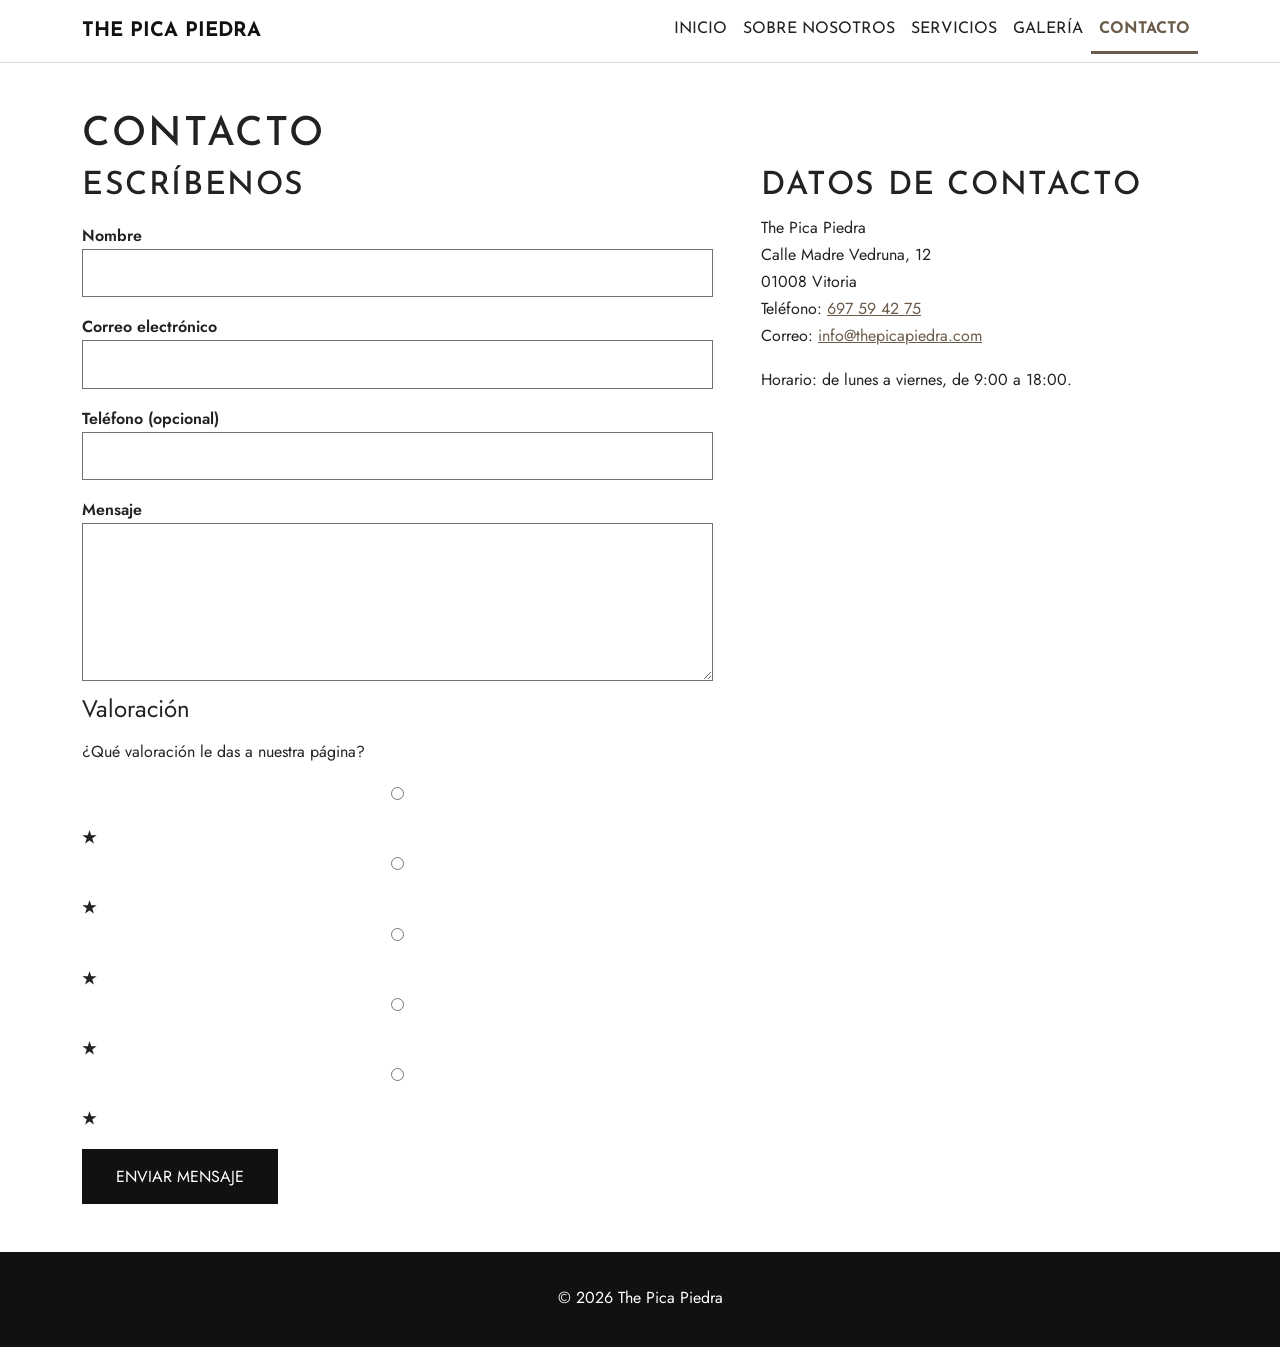
==== paginas/contacto.html @ 454c128b "Add rating section to contact form Added a rating fieldset with star inputs for user feedback." ====
<!DOCTYPE html>
<html lang="es">
<head>
  <meta charset="UTF-8">
  <meta name="viewport" content="width=device-width, initial-scale=1">
  <meta name="description" content="Escríbenos para pedir presupuesto o resolver dudas sobre camisetas personalizadas y te responderemos lo antes posible.">
  <title>Contacto | The Pica Piedra</title>
  <!-- Fuentes de la plantilla UniClub (Google Fonts) -->
  <link rel="preconnect" href="https://fonts.googleapis.com">
  <link rel="preconnect" href="https://fonts.gstatic.com" crossorigin>
  <link href="https://fonts.googleapis.com/css2?family=Josefin+Sans:wght@300;400;600;700&amp;family=Jost:wght@400;600;700&amp;display=swap" rel="stylesheet">
  <!-- CSS del framework (Bootstrap 5, el mismo que usa la plantilla; el código original está en plantilla-original/) -->
  <link rel="stylesheet" href="https://cdn.jsdelivr.net/npm/bootstrap@5.3.0-alpha3/dist/css/bootstrap.min.css" integrity="sha384-KK94CHFLLe+nY2dmCWGMq91rCGa5gtU4mk92HdvYe+M/SXH301p5ILy+dN9+nJOZ" crossorigin="anonymous">
  <!-- CSS propio (se carga el último para poder sobrescribir al framework) -->
  <link rel="stylesheet" href="../estilos/estilos-propios.css">
</head>
<body>
  <header class="cabecera-principal">
    <nav class="menu-principal navbar navbar-expand-md" aria-label="Menú principal">
      <div class="container">
        <a class="navbar-brand" href="../index.html">The Pica Piedra</a>
        <button class="navbar-toggler" type="button" data-bs-toggle="collapse" data-bs-target="#menu-navegacion" aria-controls="menu-navegacion" aria-expanded="false" aria-label="Mostrar u ocultar el menú">
          <span class="navbar-toggler-icon"></span>
        </button>
        <div class="collapse navbar-collapse" id="menu-navegacion">
          <ul class="navbar-nav ms-auto">
            <li class="nav-item"><a class="nav-link" href="../index.html">Inicio</a></li>
            <li class="nav-item"><a class="nav-link" href="sobre-nosotros.html">Sobre nosotros</a></li>
            <li class="nav-item"><a class="nav-link" href="servicios.html">Servicios</a></li>
            <li class="nav-item"><a class="nav-link" href="galeria.html">Galería</a></li>
            <li class="nav-item"><a class="nav-link enlace-activo" href="contacto.html" aria-current="page">Contacto</a></li>
          </ul>
        </div>
      </div>
    </nav>
  </header>

  <main class="contenido-principal">
    <div class="container">
      <h1>Contacto</h1>
      <div class="row g-5">
        <div class="col-md-7">
          <h2>Escríbenos</h2>
          <form class="formulario-contacto" action="mailto:info@thepicapiedra.example" method="post" enctype="text/plain">
            <label for="nombre">Nombre</label>
            <input type="text" id="nombre" name="nombre" required>

            <label for="correo">Correo electrónico</label>
            <input type="email" id="correo" name="correo" required>

            <label for="telefono">Teléfono (opcional)</label>
            <input type="tel" id="telefono" name="telefono">

            <label for="mensaje">Mensaje</label>
            <textarea id="mensaje" name="mensaje" rows="5" required></textarea>

            <fieldset class="valoracion">
            <legend>Valoración</legend>

            <p>¿Qué valoración le das a nuestra página?</p>

    <div class="estrellas">
            <input type="radio" id="estrella1" name="valoracion" value="1" required>
            <label for="estrella1">★</label>

            <input type="radio" id="estrella2" name="valoracion" value="2">
            <label for="estrella2">★</label>

            <input type="radio" id="estrella3" name="valoracion" value="3">
            <label for="estrella3">★</label>

            <input type="radio" id="estrella4" name="valoracion" value="4">
            <label for="estrella4">★</label>

            <input type="radio" id="estrella5" name="valoracion" value="5">
            <label for="estrella5">★</label>
    </div>
</fieldset>
            

            <button class="boton-principal mt-3" type="submit">Enviar mensaje</button>
          </form>
        </div>
        <div class="col-md-5">
          <h2>Datos de contacto</h2>
          <address>
            The Pica Piedra<br>
            Calle Madre Vedruna, 12<br>
            01008 Vitoria<br>
            Teléfono: <a href="tel:+34000000000">697 59 42 75</a><br>
            Correo: <a href="mailto:info@thepicapiedra.example">info@thepicapiedra.com</a>
          </address>
          <p>Horario: de lunes a viernes, de 9:00 a 18:00.</p>
        </div>
      </div>
    </div>
  </main>

  <footer class="pie-pagina">
    <div class="container">
      <p class="mb-1">&copy; 2026 The Pica Piedra</p>
    </div>
  </footer>

  <!-- JavaScript del framework (necesario para desplegar el menú en móvil) -->
  <script src="https://cdn.jsdelivr.net/npm/bootstrap@5.3.0-alpha3/dist/js/bootstrap.bundle.min.js" integrity="sha384-ENjdO4Dr2bkBIFxQpeoTz1HIcje39Wm4jDKdf19U8gI4ddQ3GYNS7NTKfAdVQSZe" crossorigin="anonymous"></script>
</body>
</html>
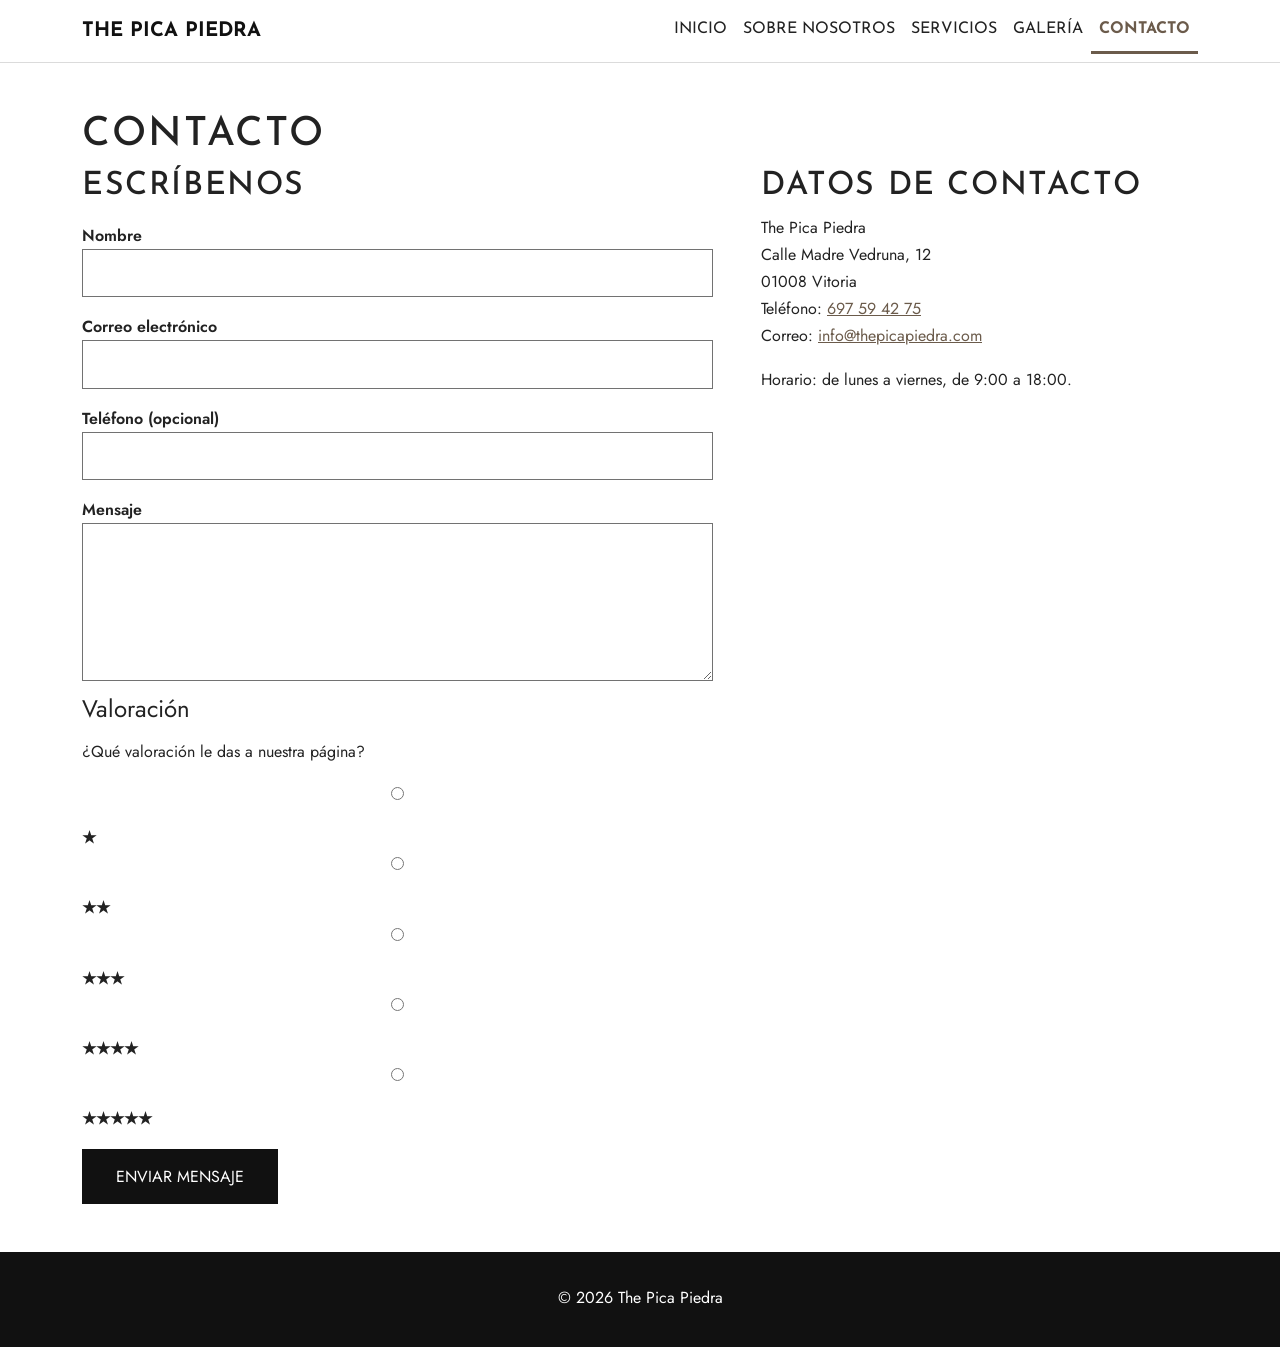
==== commit 2b6f4bea: "Update star ratings in contacto.html" ====
--- a/paginas/contacto.html
+++ b/paginas/contacto.html
@@ -64,16 +64,16 @@
             <label for="estrella1">★</label>
 
             <input type="radio" id="estrella2" name="valoracion" value="2">
-            <label for="estrella2">★</label>
+            <label for="estrella2">★★</label>
 
             <input type="radio" id="estrella3" name="valoracion" value="3">
-            <label for="estrella3">★</label>
+            <label for="estrella3">★★★</label>
 
             <input type="radio" id="estrella4" name="valoracion" value="4">
-            <label for="estrella4">★</label>
+            <label for="estrella4">★★★★</label>
 
             <input type="radio" id="estrella5" name="valoracion" value="5">
-            <label for="estrella5">★</label>
+            <label for="estrella5">★★★★★</label>
     </div>
 </fieldset>
             
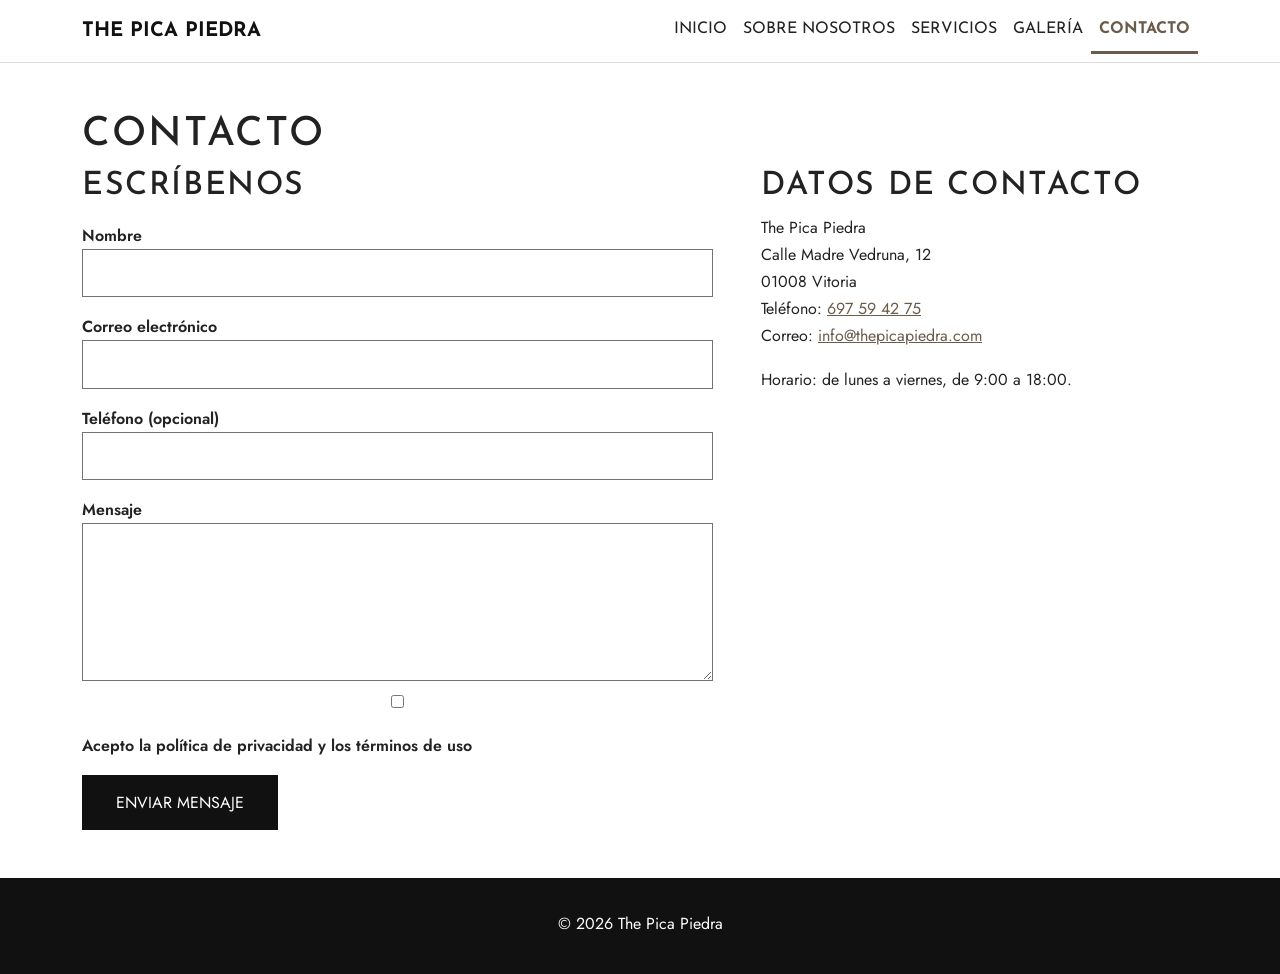
==== commit 4cc475fa: "Update contacto.html" ====
--- a/paginas/contacto.html
+++ b/paginas/contacto.html
@@ -54,28 +54,12 @@
             <label for="mensaje">Mensaje</label>
             <textarea id="mensaje" name="mensaje" rows="5" required></textarea>
 
-            <fieldset class="valoracion">
-            <legend>Valoración</legend>
-
-            <p>¿Qué valoración le das a nuestra página?</p>
-
-    <div class="estrellas">
-            <input type="radio" id="estrella1" name="valoracion" value="1" required>
-            <label for="estrella1">★</label>
-
-            <input type="radio" id="estrella2" name="valoracion" value="2">
-            <label for="estrella2">★★</label>
-
-            <input type="radio" id="estrella3" name="valoracion" value="3">
-            <label for="estrella3">★★★</label>
-
-            <input type="radio" id="estrella4" name="valoracion" value="4">
-            <label for="estrella4">★★★★</label>
-
-            <input type="radio" id="estrella5" name="valoracion" value="5">
-            <label for="estrella5">★★★★★</label>
-    </div>
-</fieldset>
+            <div class="privacidad">
+              <input type="checkbox" id="privacidad" name="privacidad" required>
+              <label for="privacidad">
+              Acepto la política de privacidad y los términos de uso
+              </label>
+            </div>
             
 
             <button class="boton-principal mt-3" type="submit">Enviar mensaje</button>
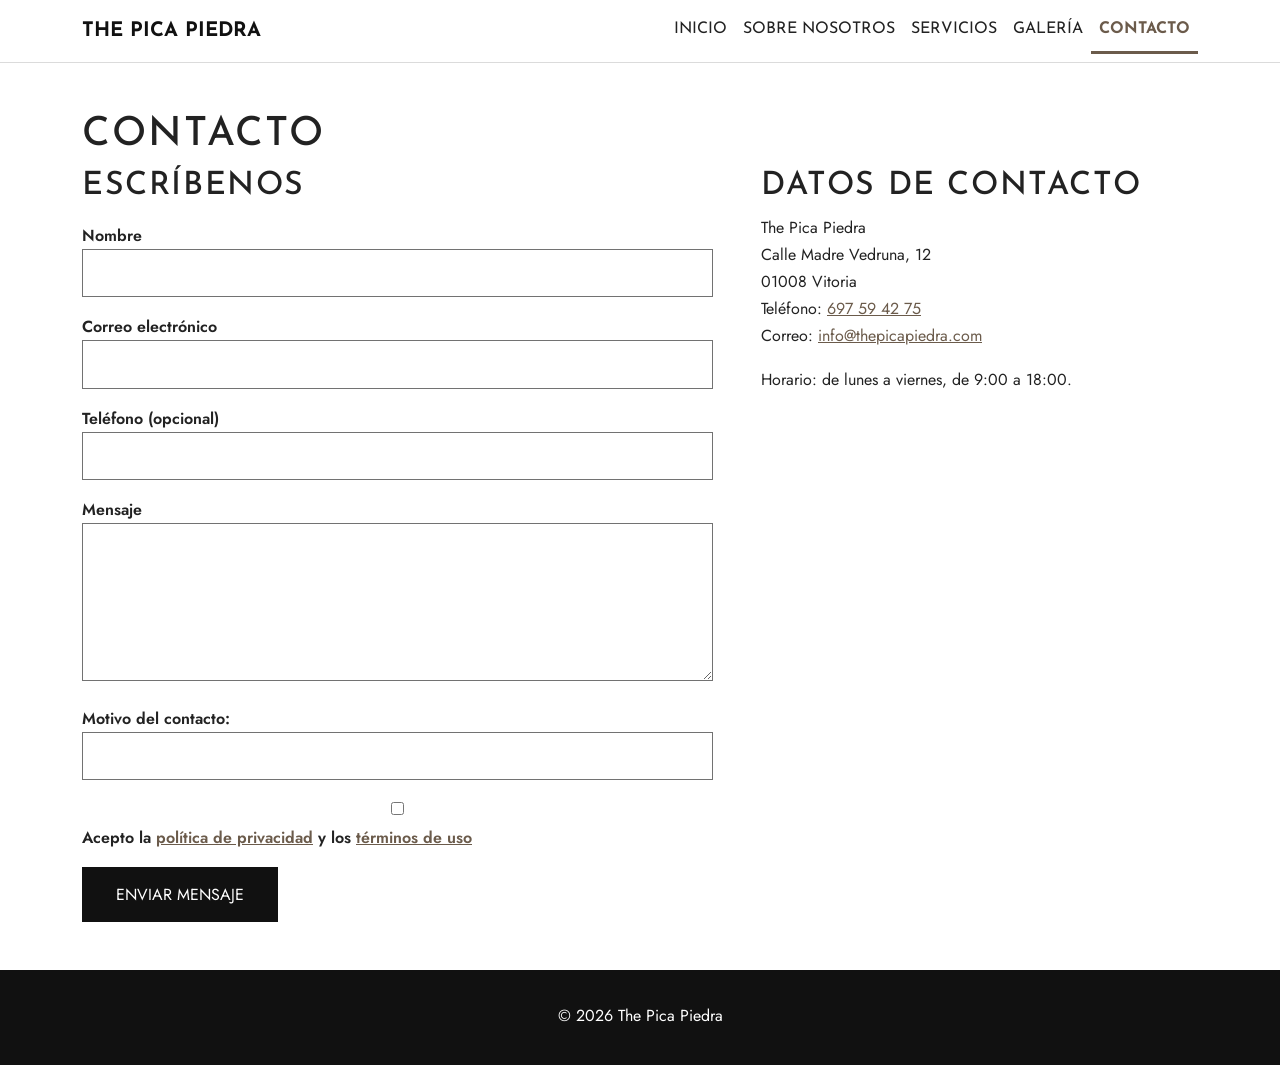
==== commit 5c9e9676: "Add contact reason input and privacy checkbox" ====
--- a/paginas/contacto.html
+++ b/paginas/contacto.html
@@ -54,12 +54,22 @@
             <label for="mensaje">Mensaje</label>
             <textarea id="mensaje" name="mensaje" rows="5" required></textarea>
 
-            <div class="privacidad">
-              <input type="checkbox" id="privacidad" name="privacidad" required>
-              <label for="privacidad">
-              Acepto la política de privacidad y los términos de uso
-              </label>
-            </div>
+            <label for="motivo">Motivo del contacto:</label>
+
+            <input list="motivos" id="motivo" name="motivo">
+
+            <datalist id="motivos">
+                <option value="Sugerencia">
+                <option value="Queja">
+                <option value="Información">
+                <option value="Colaboración">
+                <option value="Otro">
+            </datalist>
+
+            <label>
+            <input type="checkbox" name="privacidad" required>
+            Acepto la <a href="/politica-de-privacidad">política de privacidad</a> y los <a href="/terminos-de-uso">términos de uso</a>
+            </label>
             
 
             <button class="boton-principal mt-3" type="submit">Enviar mensaje</button>
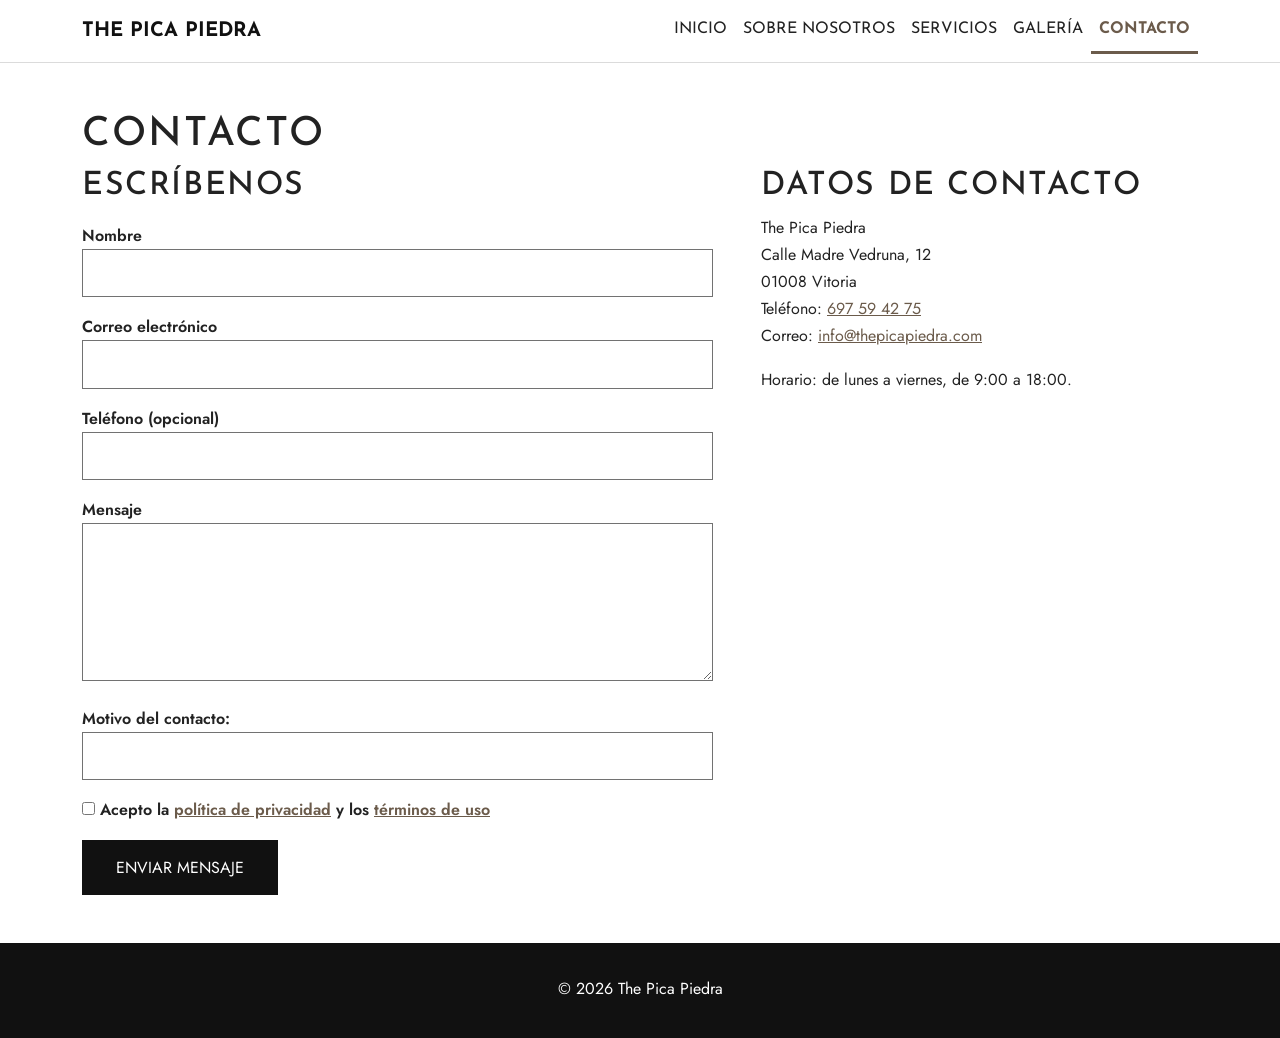
==== commit 7805bacf: "Add class to privacy label in contacto.html" ====
--- a/paginas/contacto.html
+++ b/paginas/contacto.html
@@ -66,7 +66,7 @@
                 <option value="Otro">
             </datalist>
 
-            <label>
+            <label class="privacidad">
             <input type="checkbox" name="privacidad" required>
             Acepto la <a href="/politica-de-privacidad">política de privacidad</a> y los <a href="/terminos-de-uso">términos de uso</a>
             </label>
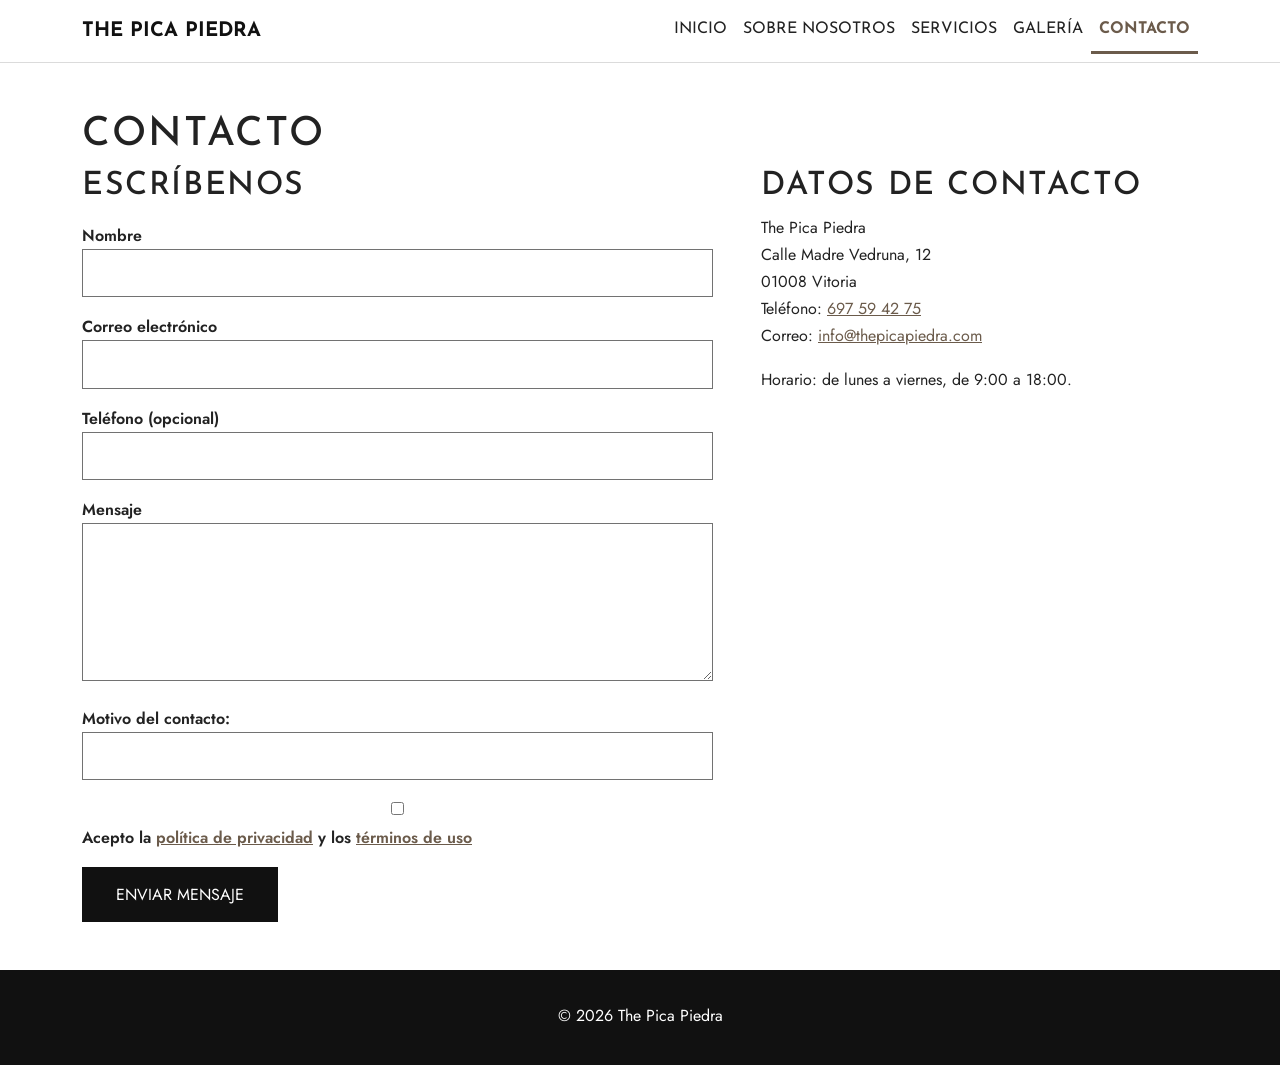
==== commit 2504000f: "Wrap privacy policy text in a span element" ====
--- a/paginas/contacto.html
+++ b/paginas/contacto.html
@@ -68,7 +68,7 @@
 
             <label class="privacidad">
             <input type="checkbox" name="privacidad" required>
-            Acepto la <a href="/politica-de-privacidad">política de privacidad</a> y los <a href="/terminos-de-uso">términos de uso</a>
+            <span>Acepto la <a href="/politica-de-privacidad">política de privacidad</a> y los <a href="/terminos-de-uso">términos de uso</a></span>
             </label>
             
 
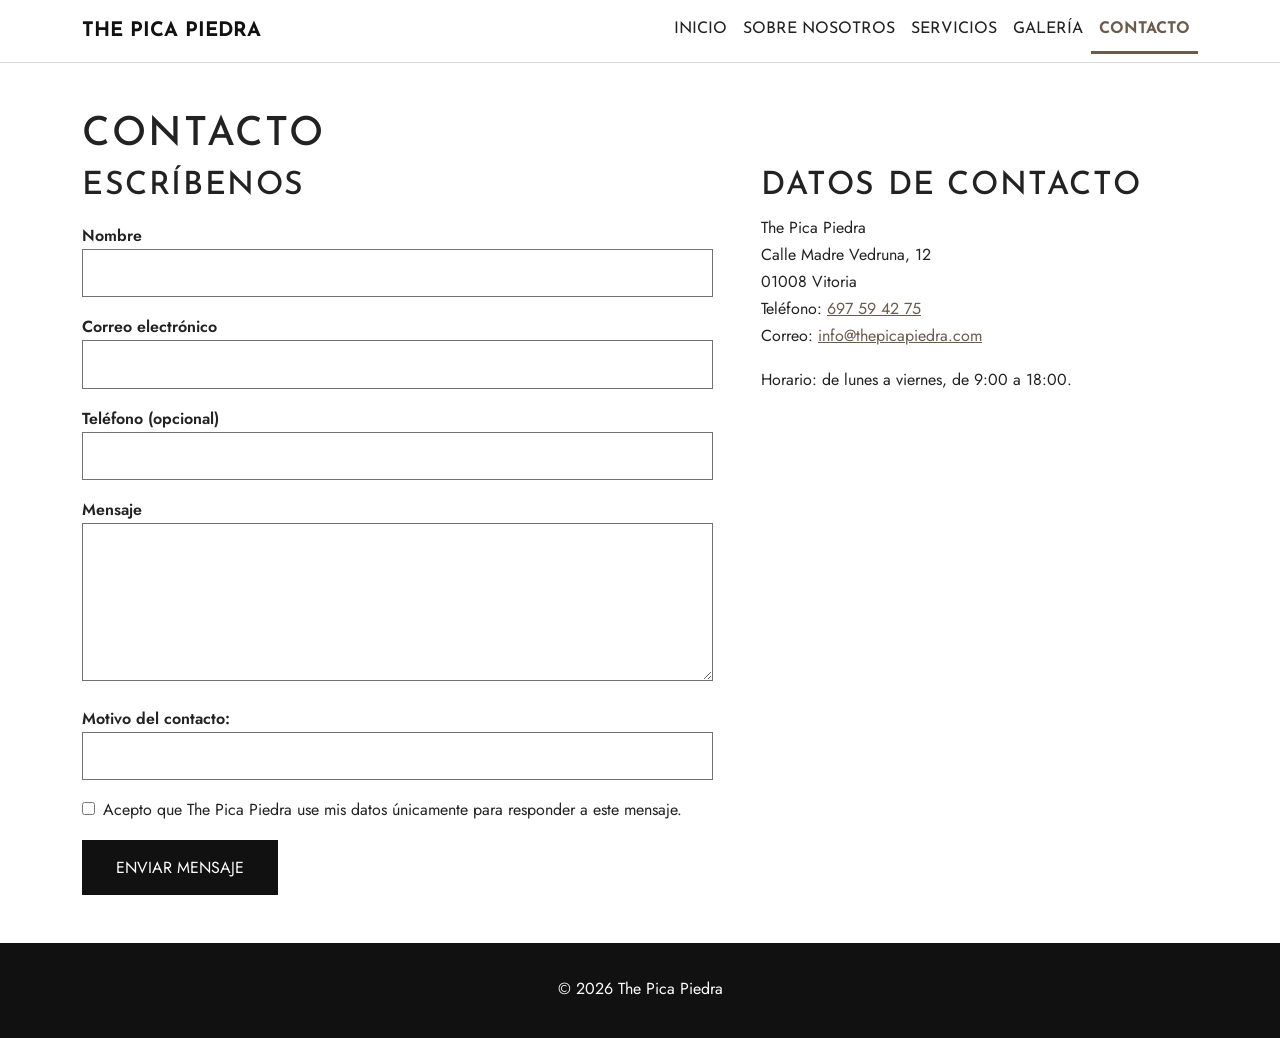
==== commit d7e62284: "Update contact form action and email details" ====
--- a/paginas/contacto.html
+++ b/paginas/contacto.html
@@ -41,7 +41,12 @@
       <div class="row g-5">
         <div class="col-md-7">
           <h2>Escríbenos</h2>
-          <form class="formulario-contacto" action="mailto:info@thepicapiedra.example" method="post" enctype="text/plain">
+          <form class="formulario-contacto" action="https://formsubmit.co/info@thepicapiedra.com" method="post">
+            <!-- Campos ocultos de configuración del servicio de envío -->
+            <input type="hidden" name="_subject" value="Nuevo mensaje desde la web The Pica Piedra">
+            <input type="hidden" name="_captcha" value="false">
+            <input type="hidden" name="_template" value="table">
+
             <label for="nombre">Nombre</label>
             <input type="text" id="nombre" name="nombre" required>
 
@@ -55,22 +60,19 @@
             <textarea id="mensaje" name="mensaje" rows="5" required></textarea>
 
             <label for="motivo">Motivo del contacto:</label>
-
             <input list="motivos" id="motivo" name="motivo">
-
             <datalist id="motivos">
-                <option value="Sugerencia">
-                <option value="Queja">
-                <option value="Información">
-                <option value="Colaboración">
-                <option value="Otro">
+              <option value="Sugerencia">
+              <option value="Queja">
+              <option value="Información">
+              <option value="Colaboración">
+              <option value="Otro">
             </datalist>
 
             <label class="privacidad">
-            <input type="checkbox" name="privacidad" required>
-            <span>Acepto la <a href="/politica-de-privacidad">política de privacidad</a> y los <a href="/terminos-de-uso">términos de uso</a></span>
+              <input type="checkbox" name="privacidad" required>
+              <span>Acepto que The Pica Piedra use mis datos únicamente para responder a este mensaje.</span>
             </label>
-            
 
             <button class="boton-principal mt-3" type="submit">Enviar mensaje</button>
           </form>
@@ -81,8 +83,8 @@
             The Pica Piedra<br>
             Calle Madre Vedruna, 12<br>
             01008 Vitoria<br>
-            Teléfono: <a href="tel:+34000000000">697 59 42 75</a><br>
-            Correo: <a href="mailto:info@thepicapiedra.example">info@thepicapiedra.com</a>
+            Teléfono: <a href="tel:+34697594275">697 59 42 75</a><br>
+            Correo: <a href="mailto:info@thepicapiedra.com">info@thepicapiedra.com</a>
           </address>
           <p>Horario: de lunes a viernes, de 9:00 a 18:00.</p>
         </div>
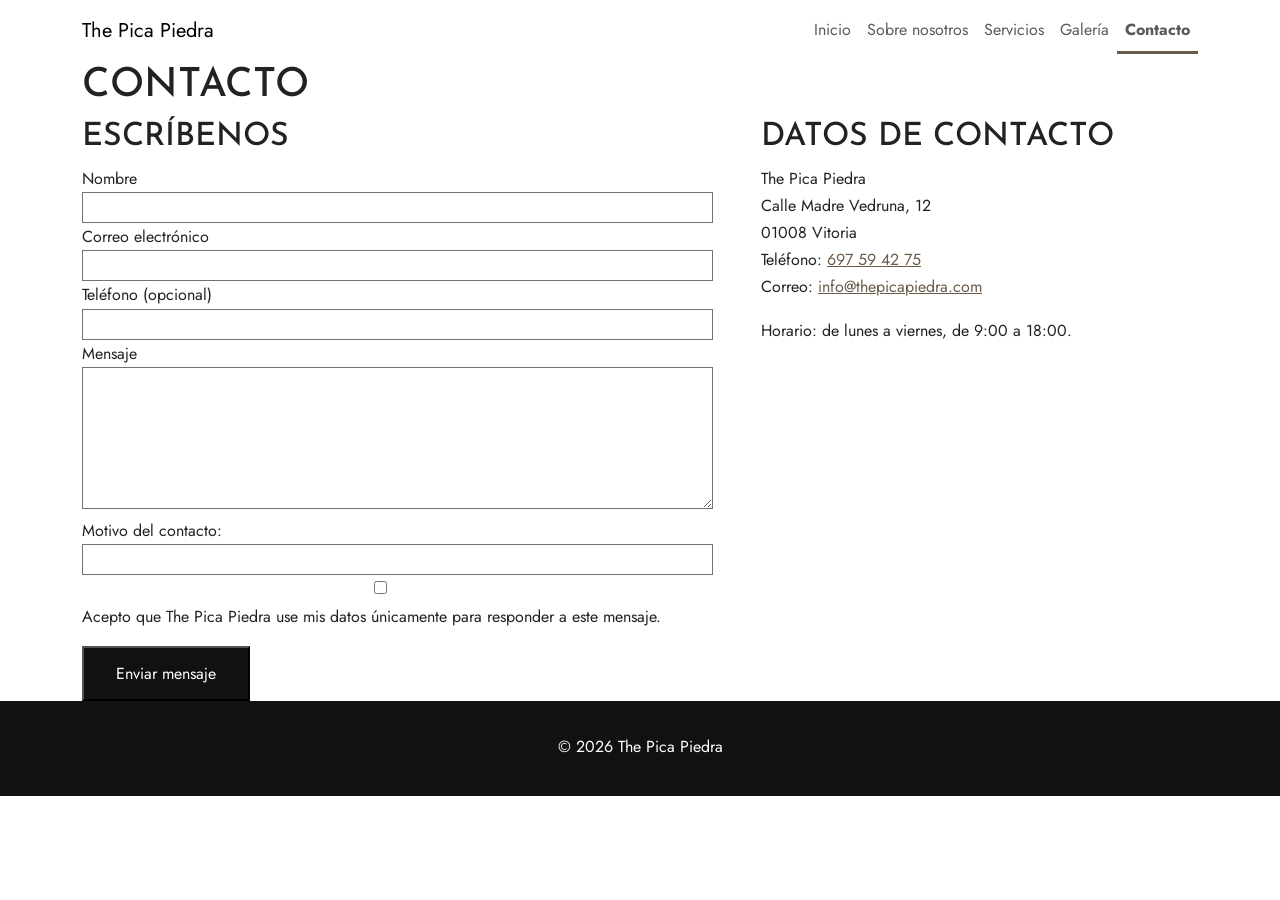
==== commit f3b5576b: "Add files via upload" ====
--- a/paginas/contacto.html
+++ b/paginas/contacto.html
@@ -1,6 +1,7 @@
 <!DOCTYPE html>
 <html lang="es">
 <head>
+  <!-- Datos de la página: codificación, adaptación a móviles, descripción y título -->
   <meta charset="UTF-8">
   <meta name="viewport" content="width=device-width, initial-scale=1">
   <meta name="description" content="Escríbenos para pedir presupuesto o resolver dudas sobre camisetas personalizadas y te responderemos lo antes posible.">
@@ -15,6 +16,7 @@
   <link rel="stylesheet" href="../estilos/estilos-propios.css">
 </head>
 <body>
+  <!-- Cabecera con el menú de navegación principal -->
   <header class="cabecera-principal">
     <nav class="menu-principal navbar navbar-expand-md" aria-label="Menú principal">
       <div class="container">
@@ -23,6 +25,7 @@
           <span class="navbar-toggler-icon"></span>
         </button>
         <div class="collapse navbar-collapse" id="menu-navegacion">
+          <!-- Enlaces del menú: la página actual lleva la clase "enlace-activo" -->
           <ul class="navbar-nav ms-auto">
             <li class="nav-item"><a class="nav-link" href="../index.html">Inicio</a></li>
             <li class="nav-item"><a class="nav-link" href="sobre-nosotros.html">Sobre nosotros</a></li>
@@ -35,12 +38,15 @@
     </nav>
   </header>
 
+  <!-- Contenido principal de la página -->
   <main class="contenido-principal">
     <div class="container">
       <h1>Contacto</h1>
       <div class="row g-5">
+        <!-- Columna izquierda: formulario de contacto -->
         <div class="col-md-7">
           <h2>Escríbenos</h2>
+          <!-- Formulario: envía el mensaje por correo mediante el servicio FormSubmit -->
           <form class="formulario-contacto" action="https://formsubmit.co/info@thepicapiedra.com" method="post">
             <!-- Campos ocultos de configuración del servicio de envío -->
             <input type="hidden" name="_subject" value="Nuevo mensaje desde la web The Pica Piedra">
@@ -77,6 +83,7 @@
             <button class="boton-principal mt-3" type="submit">Enviar mensaje</button>
           </form>
         </div>
+        <!-- Columna derecha: dirección, teléfono, correo y horario -->
         <div class="col-md-5">
           <h2>Datos de contacto</h2>
           <address>
@@ -92,6 +99,7 @@
     </div>
   </main>
 
+  <!-- Pie de página -->
   <footer class="pie-pagina">
     <div class="container">
       <p class="mb-1">&copy; 2026 The Pica Piedra</p>
--- a/estilos/estilos-propios.css
+++ b/estilos/estilos-propios.css
@@ -0,0 +1,55 @@
+/* Estilos generales */
+body {
+  font-family: "Jost", sans-serif;
+  color: #222222;
+  line-height: 1.7;
+}
+h1, h2, h3 {
+  font-family: "Josefin Sans", sans-serif;
+  text-transform: uppercase;
+}
+a { color: #6b5b4b; }
+
+/* Menú: enlace de la página actual */
+.enlace-activo { font-weight: 700; border-bottom: 3px solid #6b5b4b; }
+
+/* Portada */
+.portada {
+  background-image: url("../img/banner-img1.jpg");
+  background-size: cover;
+  padding: 4rem 0;
+}
+.portada-caja {
+  background-color: #111111;
+  color: #ffffff;
+  padding: 2.5rem;
+  text-align: center;
+}
+
+/* Secciones y tarjetas */
+.seccion-suave {
+  background-color: #f1eee9;
+  padding: 3rem 0;
+}
+.tarjeta-servicio { padding: 1.5rem; border-top: 4px solid #6b5b4b; }
+
+/* Botón */
+.boton-principal {
+  padding: 0.75rem 2rem;
+  color: #ffffff;
+  background-color: #111111;
+  text-decoration: none;
+}
+.boton-principal:hover { background-color: #6b5b4b; }
+
+/* Galería y formulario */
+.galeria img { width: 100%; height: auto; }
+.formulario-contacto input, .formulario-contacto textarea { width: 100%; border: 1px solid #727272; }
+
+/* Pie de página */
+.pie-pagina { padding: 2rem 0; color: #ffffff; background-color: #111111; text-align: center; }
+
+/* Pantallas pequeñas */
+@media (max-width: 576px) {
+  .portada-caja { padding: 1.5rem 1rem; }
+}
